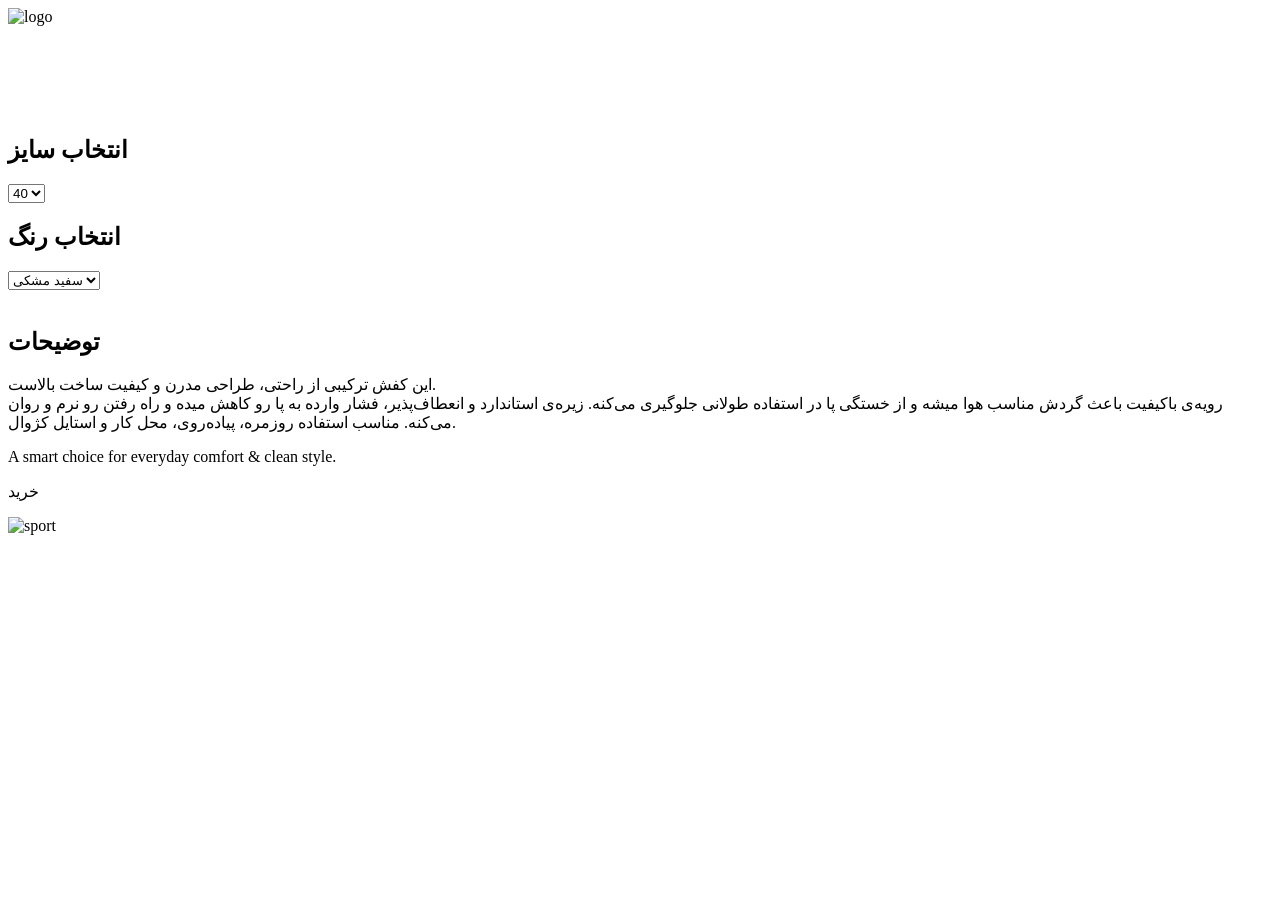
==== page2 - fila.html @ 6979bb12 "Add files via upload" ====
<!DOCTYPE html>
<html lang="en">

    <meta charset="UTF-8">
    <meta name="viewport" content="width=device-width, initial-scale=1.0">
    <link rel="stylesheet" href="/next-step-project/Assets/page2.css">
    <title>page2</title>
</head>

<body>
    <div class="main">
        <div class="header">
            <div class="cantainer">
                <div class="logo"><img src="/next-step-project/Img/logo.png" alt="logo"></div>
                <div class="right-icons">
                    <a href="/next-step-project/page3.html"><img src="/next-step-project/Img/info.png" alt=""></a>
                   <a href="/next-step-project/page2.html"><img src="/next-step-project/Img/shopping-cart.png" alt=""></a> 
                   <a href="/next-step-project/page1.html"> <img src="/next-step-project/Img/home.png" alt=""></a>
                </div>
            </div>
        </div>
        <br><br><br><br>
        <div class="content">
            <div class="cantainer">
                <div class="sel">
                    <h2> انتخاب سایز</h2>
                    <select>
                        <option selected>40</option>
                        <option>41</option>
                        <option>42</option>
                        <option>43</option>
                    </select>
                </div>
                <div class="sel-one">
                    <h2> انتخاب رنگ</h2>
                    <select>
                        <option selected>سفید مشکی</option>
                        <option>سفید قرمز</option>
                        <option>سفید آبی</option>
                        <option>سفید کرم</option>
                    </select>
                </div>
                <br>
                <h2>توضیحات</h2>
                <p class="text-info">
                    این کفش ترکیبی از راحتی، طراحی مدرن و کیفیت ساخت بالاست.<br>
                    رویه‌ی باکیفیت باعث گردش مناسب هوا میشه و از خستگی پا در استفاده طولانی جلوگیری می‌کنه. زیره‌ی
                    استاندارد و انعطاف‌پذیر، فشار وارده به پا رو کاهش میده و راه رفتن رو نرم و روان می‌کنه.
                    مناسب استفاده روزمره، پیاده‌روی، محل کار و استایل کژوال.
                </p>
                <span>A smart choice for everyday comfort & clean style.</span>
                <div class="btnsabt">
                    <p class="btn-text"> خرید</p>
                </div>
            </div>
            <div class="pic">
                <img src="/next-step-project/Img/fila-s.png" alt="sport">
            </div>
        </div>
    </div>
</body>

</html>
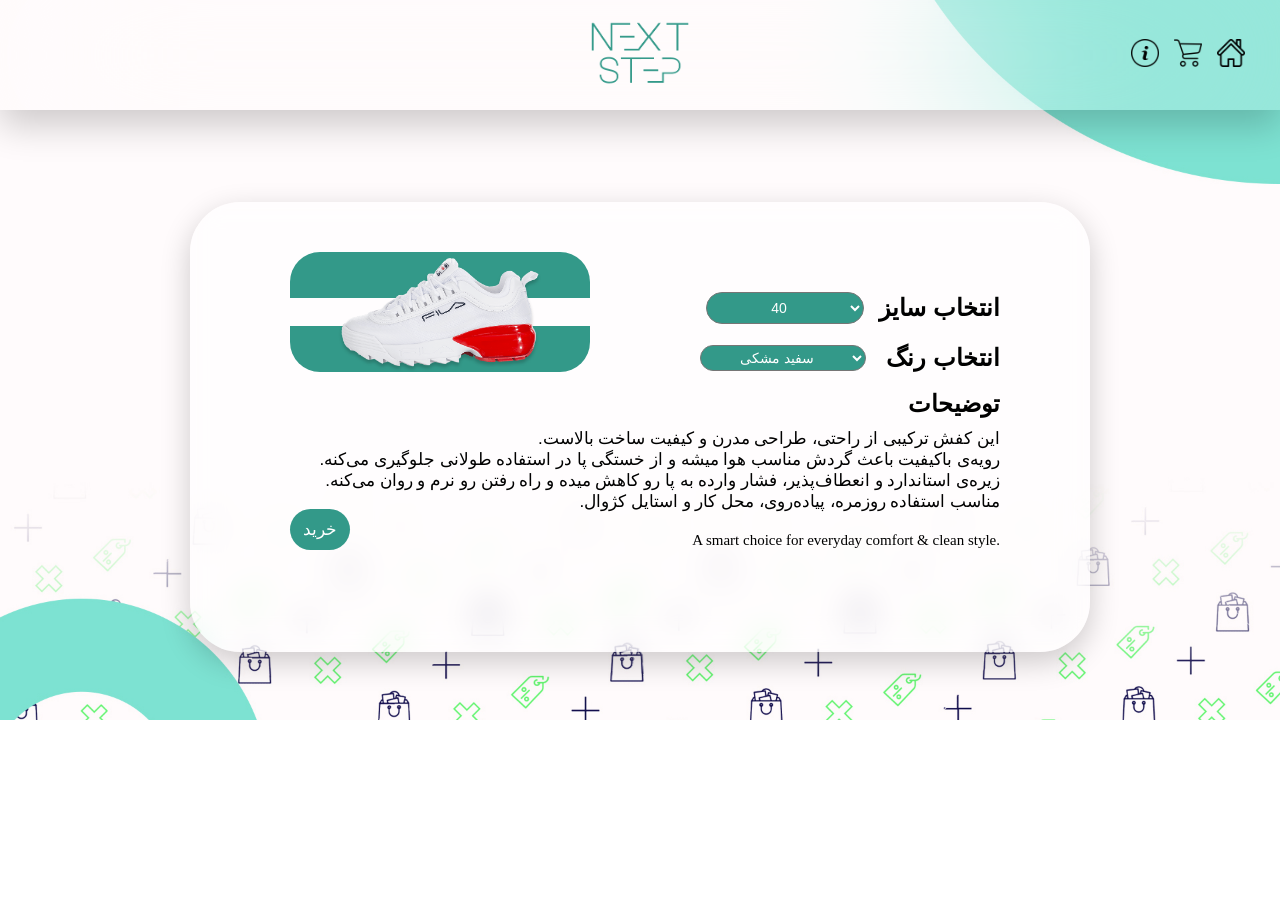
==== commit fa69e2b1: "Add files via upload" ====
--- a/page2 - fila.html
+++ b/page2 - fila.html
@@ -1,63 +1,63 @@
-<!DOCTYPE html>
-<html lang="en">
-
-    <meta charset="UTF-8">
-    <meta name="viewport" content="width=device-width, initial-scale=1.0">
-    <link rel="stylesheet" href="/next-step-project/Assets/page2.css">
-    <title>page2</title>
-</head>
-
-<body>
-    <div class="main">
-        <div class="header">
-            <div class="cantainer">
-                <div class="logo"><img src="/next-step-project/Img/logo.png" alt="logo"></div>
-                <div class="right-icons">
-                    <a href="/next-step-project/page3.html"><img src="/next-step-project/Img/info.png" alt=""></a>
-                   <a href="/next-step-project/page2.html"><img src="/next-step-project/Img/shopping-cart.png" alt=""></a> 
-                   <a href="/next-step-project/page1.html"> <img src="/next-step-project/Img/home.png" alt=""></a>
-                </div>
-            </div>
-        </div>
-        <br><br><br><br>
-        <div class="content">
-            <div class="cantainer">
-                <div class="sel">
-                    <h2> انتخاب سایز</h2>
-                    <select>
-                        <option selected>40</option>
-                        <option>41</option>
-                        <option>42</option>
-                        <option>43</option>
-                    </select>
-                </div>
-                <div class="sel-one">
-                    <h2> انتخاب رنگ</h2>
-                    <select>
-                        <option selected>سفید مشکی</option>
-                        <option>سفید قرمز</option>
-                        <option>سفید آبی</option>
-                        <option>سفید کرم</option>
-                    </select>
-                </div>
-                <br>
-                <h2>توضیحات</h2>
-                <p class="text-info">
-                    این کفش ترکیبی از راحتی، طراحی مدرن و کیفیت ساخت بالاست.<br>
-                    رویه‌ی باکیفیت باعث گردش مناسب هوا میشه و از خستگی پا در استفاده طولانی جلوگیری می‌کنه. زیره‌ی
-                    استاندارد و انعطاف‌پذیر، فشار وارده به پا رو کاهش میده و راه رفتن رو نرم و روان می‌کنه.
-                    مناسب استفاده روزمره، پیاده‌روی، محل کار و استایل کژوال.
-                </p>
-                <span>A smart choice for everyday comfort & clean style.</span>
-                <div class="btnsabt">
-                    <p class="btn-text"> خرید</p>
-                </div>
-            </div>
-            <div class="pic">
-                <img src="/next-step-project/Img/fila-s.png" alt="sport">
-            </div>
-        </div>
-    </div>
-</body>
-
+<!DOCTYPE html>
+<html lang="en">
+
+    <meta charset="UTF-8">
+    <meta name="viewport" content="width=device-width, initial-scale=1.0">
+    <link rel="stylesheet" href="Assets/page2.css">
+    <title>page2</title>
+</head>
+
+<body>
+    <div class="main">
+        <div class="header">
+            <div class="cantainer">
+                <div class="logo"><img src="Img/logo.png" alt="logo"></div>
+                <div class="right-icons">
+                    <a href="page3.html"><img src="Img/info.png" alt=""></a>
+                   <a href="page2.html"><img src="Img/shopping-cart.png" alt=""></a> 
+                   <a href="index.html"> <img src="Img/home.png" alt=""></a>
+                </div>
+            </div>
+        </div>
+        <br><br><br><br>
+        <div class="content">
+            <div class="cantainer">
+                <div class="sel">
+                    <h2> انتخاب سایز</h2>
+                    <select>
+                        <option selected>40</option>
+                        <option>41</option>
+                        <option>42</option>
+                        <option>43</option>
+                    </select>
+                </div>
+                <div class="sel-one">
+                    <h2> انتخاب رنگ</h2>
+                    <select>
+                        <option selected>سفید مشکی</option>
+                        <option>سفید قرمز</option>
+                        <option>سفید آبی</option>
+                        <option>سفید کرم</option>
+                    </select>
+                </div>
+                <br>
+                <h2>توضیحات</h2>
+                <p class="text-info">
+                    این کفش ترکیبی از راحتی، طراحی مدرن و کیفیت ساخت بالاست.<br>
+                    رویه‌ی باکیفیت باعث گردش مناسب هوا میشه و از خستگی پا در استفاده طولانی جلوگیری می‌کنه. زیره‌ی
+                    استاندارد و انعطاف‌پذیر، فشار وارده به پا رو کاهش میده و راه رفتن رو نرم و روان می‌کنه.
+                    مناسب استفاده روزمره، پیاده‌روی، محل کار و استایل کژوال.
+                </p>
+                <span>A smart choice for everyday comfort & clean style.</span>
+                <div class="btnsabt">
+                    <p class="btn-text"> خرید</p>
+                </div>
+            </div>
+            <div class="pic">
+                <img src="Img/fila-s.png" alt="sport">
+            </div>
+        </div>
+    </div>
+</body>
+
 </html>
--- a/Assets/page2.css
+++ b/Assets/page2.css
@@ -0,0 +1,303 @@
+*{
+    margin: 0;
+    padding: 0;
+    box-sizing: border-box;
+}
+
+.cantainer{
+    padding: 0 90px; 
+}
+
+body{
+    background-image: url(../Img/bg.jpg);
+    background-size: cover;
+    /* background-position: center;     */
+    background-repeat: no-repeat;
+    background-attachment: scroll;
+}
+
+.header{
+    position: relative;
+    width: 100%;
+    height: 110px;
+    background-color: rgba(255,255,255,0.2);
+    box-shadow: 0 15px 35px rgba(0, 0, 0,0.2);
+    backdrop-filter: blur(90px);
+    display: flex;
+    justify-content: center;    
+    align-items: center;
+}
+
+.logo img{
+    width: 210px;
+    height: auto;
+}
+
+.right-icons{
+    position: absolute;
+    right: 35px;
+    top: 50%;
+    transform: translateY(-50%);
+    display: flex;
+    gap: 15px;
+}
+.right-icons img{
+    width: 28px;
+    height: 28px;
+    cursor: pointer;
+}
+
+.content{
+    position: relative;
+    width: 900px;
+    height: 450px;
+    background-color: rgba(255,255,255,0.5);
+    backdrop-filter: blur(15px);
+    box-shadow: 0 10px 30px rgba(0, 0, 0,0.2);
+    border-radius: 50px;
+    margin: 0 auto;  
+    margin-top: 20px;  
+}
+
+.sel{
+    padding-top: 90px;
+    display: flex;
+    flex-direction: row-reverse;
+    align-items: center;
+    gap: 10px;
+
+}
+
+.sel select{
+    padding: 6px 60px;
+    border-radius: 30px;
+    font-size: 14px;
+    background-color: #339989;
+    color: #fff;
+}
+
+.sel-one{
+    padding-top: 20px;
+    display: flex;
+    flex-direction: row-reverse;
+    align-items: center;
+    gap: 15px;
+    font-size: 14px;
+    font-family: Tahoma, Arial, sans-serif;
+}
+
+.sel-one select{
+    padding: 3px 35px;
+    border-radius: 30px;
+    font-size: 14px;
+    background-color: #339989;
+    color: #fff;
+    font-size: 14px;
+    font-family: Tahoma, Arial, sans-serif;
+}
+
+h2{
+    direction: rtl;
+    font-size: 24px;
+    font-family: Tahoma, Arial, sans-serif;
+    margin-left: 5px;
+}
+p{
+    direction: rtl;
+    padding-top: 10px;
+    font-size: 17px;
+    font-family: Tahoma, Arial, sans-serif;
+}
+
+span{
+    display: flex;
+    flex-direction: row-reverse;
+    align-items: center;
+    padding-top: 20px;
+    font-size: 15px;
+    font-family: ISm;
+}
+
+.btnsabt{
+    width: 60px;
+    background-color: #339989;
+    padding: 10px 20px;
+    display: flex;
+    justify-content: center;
+    align-items: center;
+    border-radius: 30px;
+    margin-left: 10px;
+    margin-top: -40px;
+}
+
+.btn-text{
+    padding: 0  ;
+    color: #fff;
+}
+
+.pic{
+    position: absolute;
+    width: 300px;
+    height: 120px;
+    display: flex;
+    justify-content: center;
+    align-items: center;
+    top: 50px;
+    left: 100px;
+}
+
+.pic img{
+    width: 100%;
+    height: 100%;
+    border-radius: 30px;
+}
+
+
+
+
+/* ================= Responsive ================= */
+@media (max-width: 1000px) {
+    .cantainer { padding: 0 40px; }
+    .content { width: calc(100% - 40px); max-width: 900px; }
+    .pic { left: 8%; }
+}
+
+@media (max-width: 700px) {
+    body { background-position: center; min-height: 100vh; }
+
+    .header { height: 85px; }
+
+    .cantainer { padding: 0 20px; }
+
+    .logo img {
+        width: 150px;
+        max-width: 55vw;
+    }
+
+    .right-icons {
+        right: 18px;
+        gap: 9px;
+    }
+
+    .right-icons img {
+        width: 23px;
+        height: 23px;
+    }
+
+    .content {
+        width: calc(100% - 30px);
+        height: auto;
+        min-height: 600px;
+        margin-top: 10px;
+        padding: 0 20px 30px;
+        border-radius: 30px;
+    }
+
+    .content > .cantainer { padding: 0; }
+
+    .sel {
+        padding-top: 45px;
+        justify-content: flex-start;
+        gap: 8px;
+    }
+
+    .sel-one {
+        padding-top: 18px;
+        justify-content: flex-start;
+        gap: 8px;
+    }
+
+    h2 { font-size: 19px; }
+
+    .sel select {
+        min-width: 105px;
+        padding: 6px 20px;
+        font-size: 13px;
+    }
+
+    .sel-one select {
+        min-width: 125px;
+        padding: 5px 15px;
+        font-size: 13px;
+    }
+
+    .content p {
+        font-size: 14px;
+        line-height: 2;
+        padding-top: 8px;
+    }
+
+    span {
+        padding-top: 15px;
+        font-size: 12px;
+        line-height: 1.8;
+    }
+
+    .btnsabt {
+        width: 55px;
+        padding: 8px 15px;
+        margin-top: 20px;
+        margin-left: 0;
+    }
+
+    .btn-text { font-size: 14px; }
+
+    .pic {
+        position: relative;
+        width: 80%;
+        max-width: 300px;
+        height: auto;
+        aspect-ratio: 2.5 / 1;
+        top: auto;
+        left: auto;
+        margin: 35px auto 0;
+    }
+
+    .pic img {
+        width: 100%;
+        height: 100%;
+        object-fit: cover;
+    }
+}
+
+@media (max-width: 400px) {
+    .header { height: 75px; }
+
+    .logo img { width: 125px; }
+
+    .right-icons {
+        right: 10px;
+        gap: 6px;
+    }
+
+    .right-icons img {
+        width: 20px;
+        height: 20px;
+    }
+
+    .content {
+        width: calc(100% - 20px);
+        padding: 0 15px 25px;
+        border-radius: 25px;
+    }
+
+    .sel { padding-top: 35px; }
+
+    .sel select {
+        min-width: 85px;
+        padding: 5px 10px;
+    }
+
+    .sel-one select {
+        min-width: 100px;
+        padding: 4px 8px;
+    }
+
+    h2 { font-size: 17px; }
+    .content p { font-size: 13px; }
+    span { font-size: 11px; }
+}
+
+@media (min-width: 1400px) {
+    .content { width: 900px; }
+}
